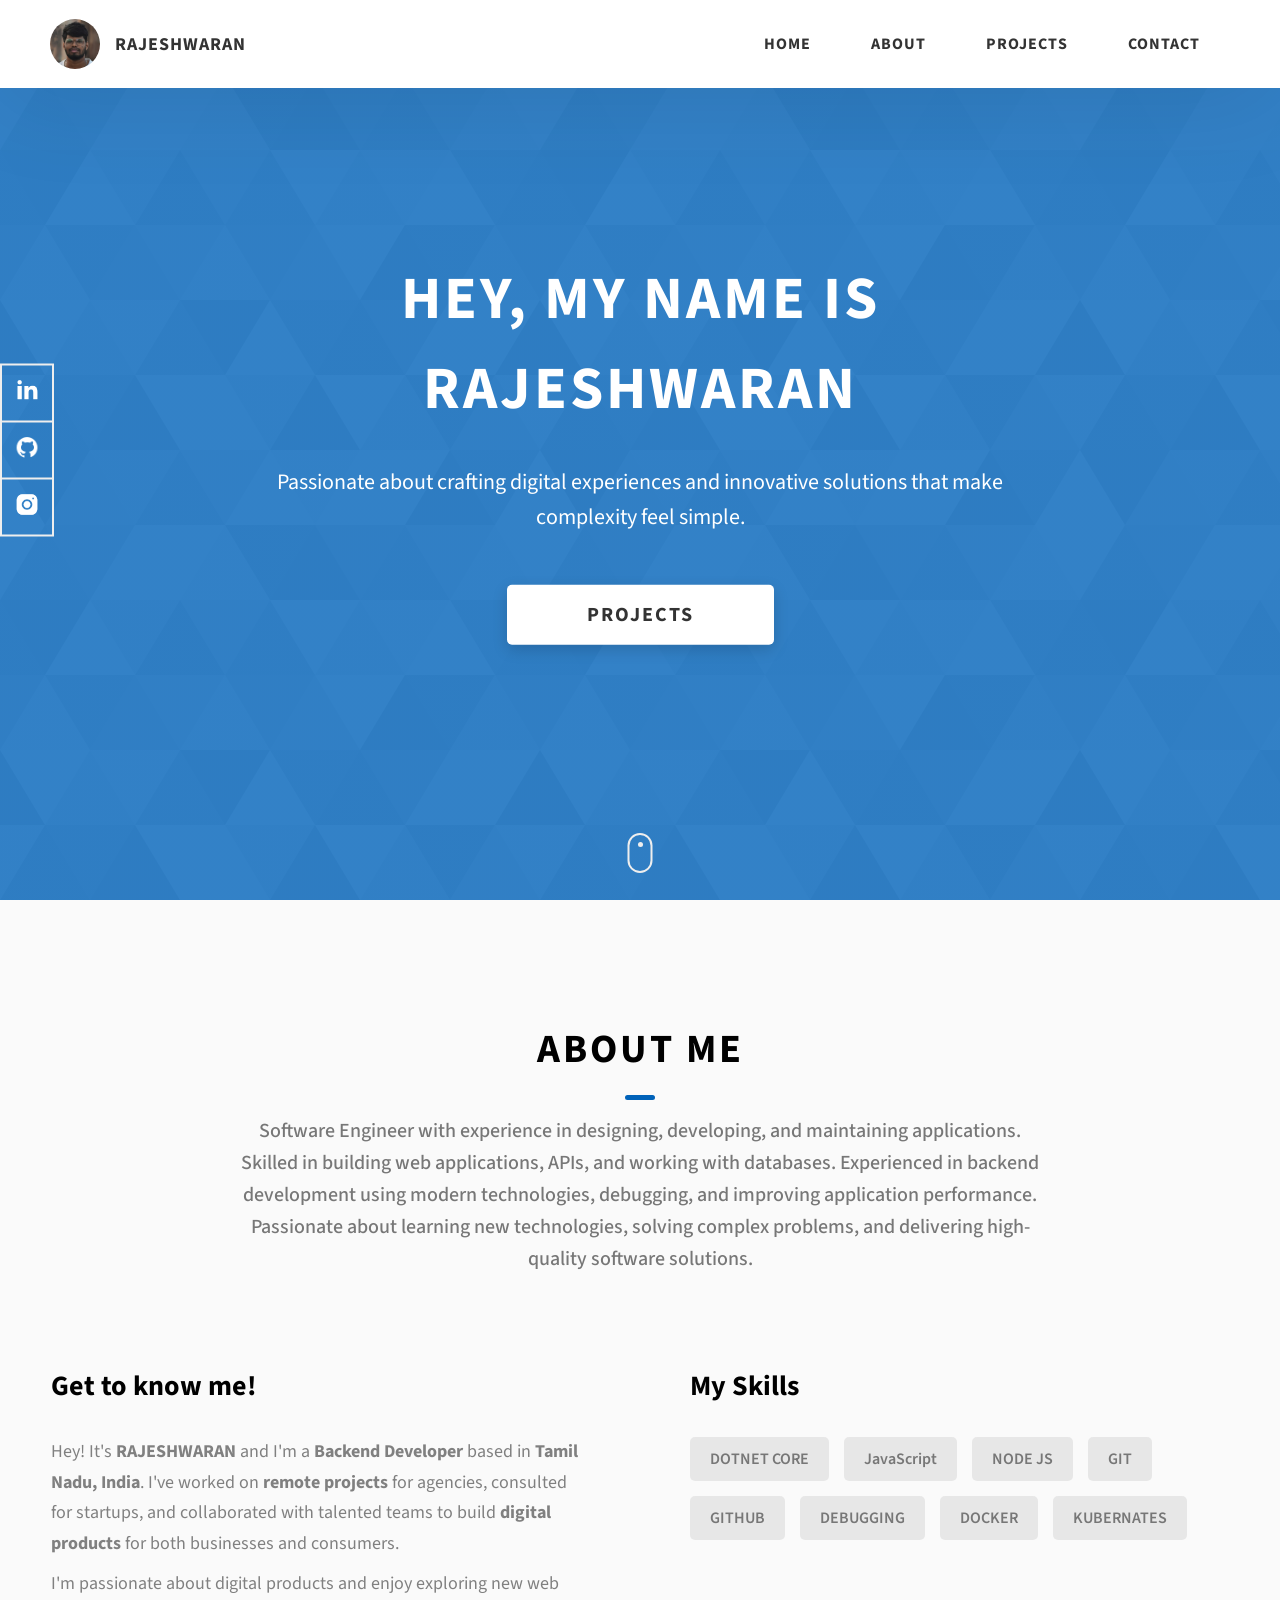
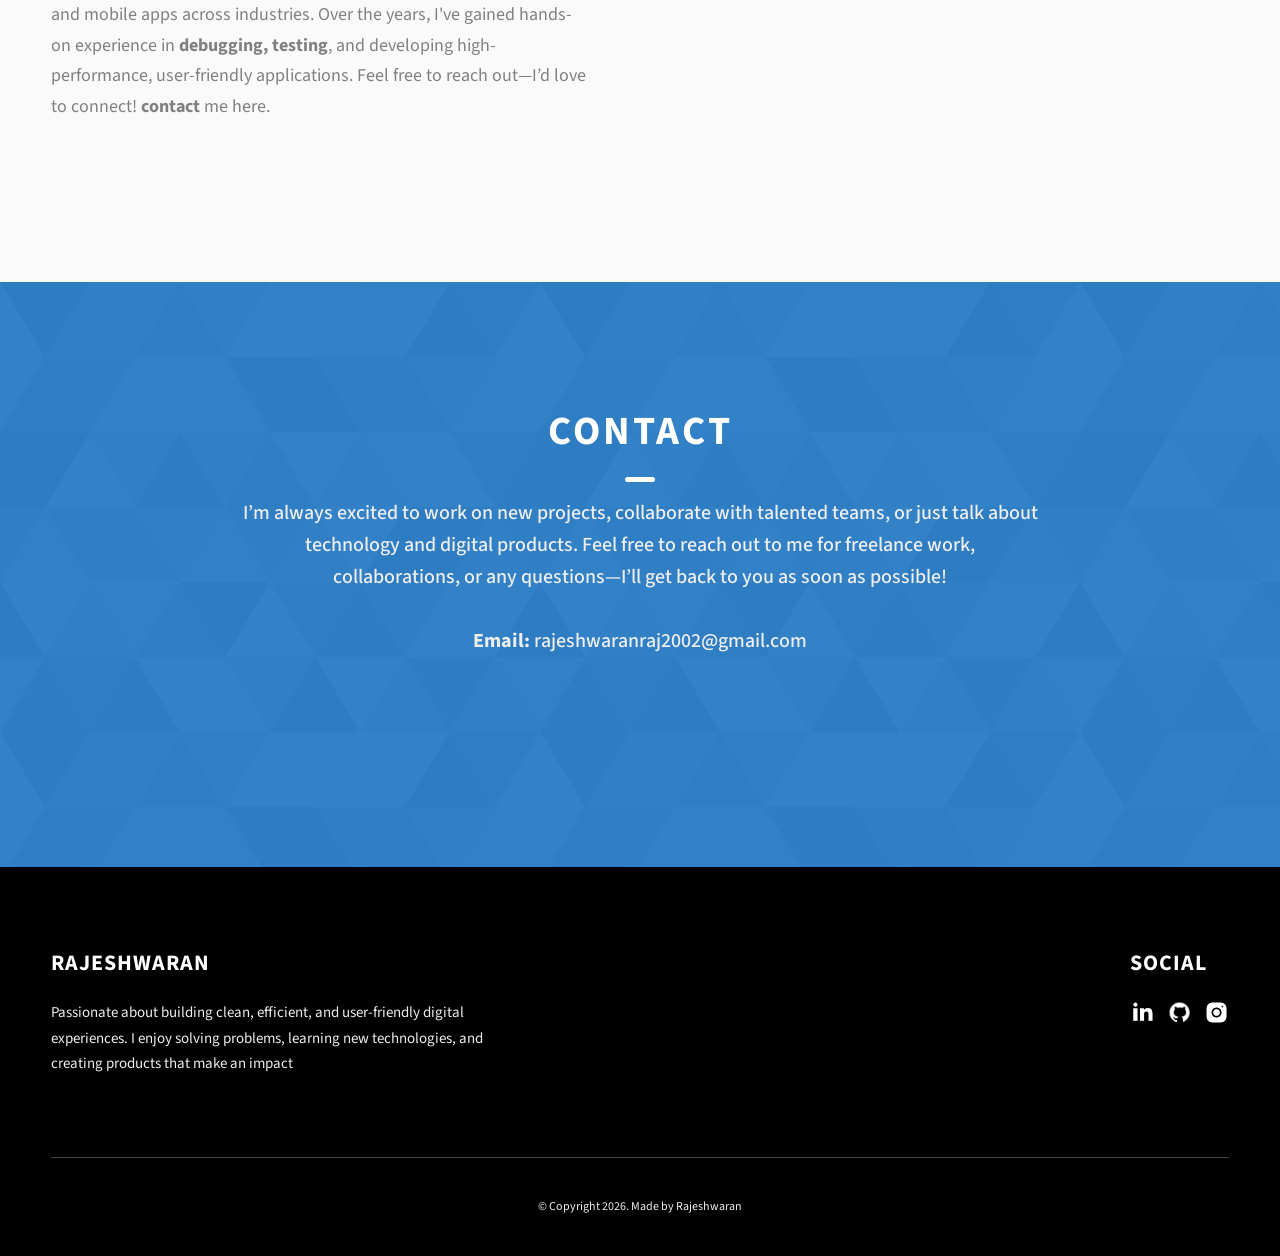
==== index.html @ eb17198d "Initial Push" ====
<!DOCTYPE html>
<html lang="en">
  <head>
    <meta charset="UTF-8" />
    <meta name="viewport" content="width=device-width, initial-scale=1.0" />
    <meta http-equiv="X-UA-Compatible" content="ie=edge" />
    <title>Rajeshwaran Portfolio</title>
    <meta name="description" content="Portfolio Template for Developer" />

    <link rel="stylesheet" href="css/style.css" />

    <link rel="preconnect" href="https://fonts.googleapis.com" />
    <link rel="preconnect" href="https://fonts.gstatic.com" crossorigin />
    <link
      href="https://fonts.googleapis.com/css2?family=Source+Sans+Pro:wght@400;600;700;900&display=swap"
      rel="stylesheet"
    />
  </head>
  <body>
    <header class="header">
      <div class="header__content">
        <div class="header__logo-container">
          <div class="header__logo-img-cont">
            <img
              src="./assets/png/rajesh_image.jpg"
              alt="Ram Maheshwari Logo Image"
              class="header__logo-img"
            />
          </div>
          <span class="header__logo-sub">RAJESHWARAN</span>
        </div>
        <div class="header__main">
          <ul class="header__links">
            <li class="header__link-wrapper">
              <a href="./index.html" class="header__link"> Home </a>
            </li>
            <li class="header__link-wrapper">
              <a href="./index.html#about" class="header__link">About </a>
            </li>
            <li class="header__link-wrapper">
              <a href="./index.html#projects" class="header__link">
                Projects
              </a>
            </li>
            <li class="header__link-wrapper">
              <a href="./index.html#contact" class="header__link"> Contact </a>
            </li>
          </ul>
          <div class="header__main-ham-menu-cont">
            <img
              src="./assets/svg/ham-menu.svg"
              alt="hamburger menu"
              class="header__main-ham-menu"
            />
            <img
              src="./assets/svg/ham-menu-close.svg"
              alt="hamburger menu close"
              class="header__main-ham-menu-close d-none"
            />
          </div>
        </div>
      </div>
      <div class="header__sm-menu">
        <div class="header__sm-menu-content">
          <ul class="header__sm-menu-links">
            <li class="header__sm-menu-link">
              <a href="./index.html"> Home </a>
            </li>

            <li class="header__sm-menu-link">
              <a href="./index.html#about"> About </a>
            </li>

            <li class="header__sm-menu-link">
              <a href="./index.html#projects"> Projects </a>
            </li>

            <li class="header__sm-menu-link">
              <a href="./index.html#contact"> Contact </a>
            </li>
          </ul>
        </div>
      </div>
    </header>
    <section class="home-hero">
      <div class="home-hero__content">
        <h1 class="heading-primary">Hey, My name is RAJESHWARAN</h1>
        <div class="home-hero__info">
          <p class="text-primary">
           Passionate about crafting digital experiences and innovative solutions that make complexity feel simple.
          </p>
        </div>
        <div class="home-hero__cta">
          <a href="./#projects" class="btn btn--bg">Projects</a>
        </div>
      </div>
      <div class="home-hero__socials">
        <div class="home-hero__social">
          <a href="https://www.linkedin.com/in/rajeshwaranmurugesan/" class="home-hero__social-icon-link">
            <img
              src="./assets/png/linkedin-ico.png"
              alt="icon"
              class="home-hero__social-icon"
            />
          </a>
        </div>
        <div class="home-hero__social">
          <a href="https://github.com/Rajeshwaran-raj" class="home-hero__social-icon-link">
            <img
              src="./assets/png/github-ico.png"
              alt="icon"
              class="home-hero__social-icon"
            />
          </a>
        </div>
        <!-- <div class="home-hero__social">
          <a href="#" class="home-hero__social-icon-link">
            <img
              src="./assets/png/twitter-ico.png"
              alt="icon"
              class="home-hero__social-icon"
            />
          </a>
        </div> -->
        <!-- <div class="home-hero__social">
          <a href="#" class="home-hero__social-icon-link">
            <img
              src="./assets/png/yt-ico.png"
              alt="icon"
              class="home-hero__social-icon"
            />
          </a>
        </div> -->
<div class="home-hero__social">
  <a
    href="https://www.instagram.com/_im_mr30/"
    class="home-hero__social-icon-link home-hero__social-icon-link--bd-none"
    target="_blank"
  >
    <img
      src="./assets/png/insta-ico.png"
      alt="Instagram"
      class="home-hero__social-icon"
    />
  </a>
</div>

      </div>
      <div class="home-hero__mouse-scroll-cont">
        <div class="mouse"></div>
      </div>
    </section>
    <section id="about" class="about sec-pad">
      <div class="main-container">
        <h2 class="heading heading-sec heading-sec__mb-med">
          <span class="heading-sec__main">About Me</span>
          <span class="heading-sec__sub">
            Software Engineer with experience in designing, developing, and maintaining applications. Skilled in building web applications, APIs, and working with databases. Experienced in backend development using modern technologies, debugging, and improving application performance. Passionate about learning new technologies, solving complex problems, and delivering high-quality software solutions.
          </span>
        </h2>
        <div class="about__content">
          <div class="about__content-main">
            <h3 class="about__content-title">Get to know me!</h3>
            <div class="about__content-details">
              <p class="about__content-details-para">
                  Hey! It's <strong>RAJESHWARAN</strong> and I'm a <strong>Backend Developer</strong> based in <strong>Tamil Nadu, India</strong>. I've worked on <strong>remote projects</strong> for agencies, consulted for startups, and collaborated with talented teams to build <strong>digital products</strong> for both businesses and consumers.  

              </p>
              <p class="about__content-details-para">
                  I'm passionate about digital products and enjoy exploring new web and mobile apps across industries. Over the years, I've gained hands-on experience in <strong>debugging, testing</strong>, and developing high-performance, user-friendly applications. Feel free to reach out—I’d love to connect!

                <strong>contact</strong> me here.
              </p>
            </div>
            <!-- <a href="./#contact" class="btn btn--med btn--theme dynamicBgClr"
              >Contact</a
            > -->
          </div>
          <div class="about__content-skills">
            <h3 class="about__content-title">My Skills</h3>
            <div class="skills">
              <div class="skills__skill">DOTNET CORE</div>
              <!-- <div class="skills__skill">CSS</div> -->
              <div class="skills__skill">JavaScript</div>
              <div class="skills__skill">NODE JS</div>
              <!-- <div class="skills__skill">SASS</div> -->
              <div class="skills__skill">GIT</div>
              <div class="skills__skill">GITHUB</div>
              <div class="skills__skill">DEBUGGING</div>
              <div class="skills__skill">DOCKER</div>
              <div class="skills__skill">KUBERNATES</div>
              <!-- <div class="skills__skill">Android</div>
              <div class="skills__skill">IOS</div> -->
            </div>
          </div>
        </div>
      </div>
    </section>
    <!-- <section id="projects" class="projects sec-pad">
      <div class="main-container">
        <h2 class="heading heading-sec heading-sec__mb-bg">
          <span class="heading-sec__main">Projects</span>
          <span class="heading-sec__sub">
            Lorem ipsum dolor sit amet consectetur adipisicing elit. Hic facilis
            tempora explicabo quae quod deserunt eius sapiente
          </span>
        </h2>

        <div class="projects__content">
          <div class="projects__row">
            <div class="projects__row-img-cont">
              <img
                src="./assets/jpeg/project-mockup-example.jpeg"
                alt="Software Screenshot"
                class="projects__row-img"
                loading="lazy"
              />
            </div>
            <div class="projects__row-content">
              <h3 class="projects__row-content-title">Project 1</h3>
              <p class="projects__row-content-desc">
                Lorem ipsum dolor sit amet consectetur adipisicing elit. Hic
                facilis tempora, explicabo quae quod deserunt eius sapiente
                praesentium.
              </p>
              <a
                href="./project-1.html"
                class="btn btn--med btn--theme dynamicBgClr"
                target="_blank"
                >Case Study</a
              >
            </div>
          </div>
          <div class="projects__row">
            <div class="projects__row-img-cont">
              <img
                src="./assets/jpeg/project-mockup-example.jpeg"
                alt="Software Screenshot"
                class="projects__row-img"
                loading="lazy"
              />
            </div>
            <div class="projects__row-content">
              <h3 class="projects__row-content-title">Project 2</h3>
              <p class="projects__row-content-desc">
                Lorem ipsum dolor sit amet consectetur adipisicing elit. Hic
                facilis tempora, explicabo quae quod deserunt eius sapiente
                praesentium.
              </p>
              <a
                href="./project-2.html"
                class="btn btn--med btn--theme dynamicBgClr"
                target="_blank"
                >Case Study</a
              >
            </div>
          </div>
          <div class="projects__row">
            <div class="projects__row-img-cont">
              <img
                src="./assets/jpeg/project-mockup-example.jpeg"
                alt="Software Screenshot"
                class="projects__row-img"
                loading="lazy"
              />
            </div>
            <div class="projects__row-content">
              <h3 class="projects__row-content-title">Project 3</h3>
              <p class="projects__row-content-desc">
                Lorem ipsum dolor sit amet consectetur adipisicing elit. Hic
                facilis tempora, explicabo quae quod deserunt eius sapiente
                praesentium.
              </p>
              <a
                href="./project-3.html"
                class="btn btn--med btn--theme dynamicBgClr"
                target="_blank"
                >Case Study</a
              >
            </div>
          </div>
        </div>
      </div>
    </section> -->
    <section id="contact" class="contact sec-pad dynamicBg">
      <div class="main-container">
        <h2 class="heading heading-sec heading-sec__mb-med">
          <span class="heading-sec__main heading-sec__main--lt">Contact</span>
          <span class="heading-sec__sub heading-sec__sub--lt">
            I’m always excited to work on new projects, collaborate with talented teams, or just talk about technology and digital products. Feel free to reach out to me for freelance work, collaborations, or any questions—I’ll get back to you as soon as possible!
             <br /><br />
              <strong>Email:</strong> <a href="rajeshwaranraj2002@gmail.com">rajeshwaranraj2002@gmail.com</a>
          </span>
        </h2>
        <!-- <div class="contact__form-container">
          <form action="#" class="contact__form">
            <div class="contact__form-field">
              <label class="contact__form-label" for="name">Name</label>
              <input
                required
                placeholder="Enter Your Name"
                type="text"
                class="contact__form-input"
                name="name"
                id="name"
              />
            </div>
            <div class="contact__form-field">
              <label class="contact__form-label" for="email">Email</label>
              <input
                required
                placeholder="Enter Your Email"
                type="text"
                class="contact__form-input"
                name="email"
                id="email"
              />
            </div>
            <div class="contact__form-field">
              <label class="contact__form-label" for="message">Message</label>
              <textarea
                required
                cols="30"
                rows="10"
                class="contact__form-input"
                placeholder="Enter Your Message"
                name="message"
                id="message"
              ></textarea>
            </div>
            <button type="submit" class="btn btn--theme contact__btn">
              Submit
            </button>
          </form>
        </div> -->
      </div>
    </section>
    <footer class="main-footer">
      <div class="main-container">
        <div class="main-footer__upper">
          <div class="main-footer__row main-footer__row-1">
            <h2 class="heading heading-sm main-footer__heading-sm">
              <span>Social</span>
            </h2>
            <div class="main-footer__social-cont">
              <a target="_blank" rel="noreferrer" href="https://www.linkedin.com/in/rajeshwaranmurugesan/">
                <img
                  class="main-footer__icon"
                  src="./assets/png/linkedin-ico.png"
                  alt="icon"
                />
              </a>
              <a target="_blank" rel="noreferrer" href="https://github.com/Rajeshwaran-raj">
                <img
                  class="main-footer__icon"
                  src="./assets/png/github-ico.png"
                  alt="icon"
                />
              </a>
              <!-- <a target="_blank" rel="noreferrer" href="#">
                <img
                  class="main-footer__icon"
                  src="./assets/png/twitter-ico.png"
                  alt="icon"
                />
              </a> -->
              <!-- <a target="_blank" rel="noreferrer" href="#">
                <img
                  class="main-footer__icon"
                  src="./assets/png/yt-ico.png"
                  alt="icon"
                />
              </a> -->
              <a target="_blank" rel="noreferrer" href="https://www.instagram.com/_im_mr30/">
                <img
                  class="main-footer__icon main-footer__icon--mr-none"
                  src="./assets/png/insta-ico.png"
                  alt="icon"
                />
              </a>
            </div>
          </div>
          <div class="main-footer__row main-footer__row-2">
            <h4 class="heading heading-sm text-lt">RAJESHWARAN</h4>
            <p class="main-footer__short-desc">
              Passionate about building clean, efficient, and user-friendly digital experiences. I enjoy solving problems, learning new technologies, and creating products that make an impact
            </p>
          </div>
        </div>

        <!-- If you give me some credit or shoutout here by linking to my website, then it will be a big thing for me and will help me a lot :) -->
        <div class="main-footer__lower">
          &copy; Copyright 2026. Made by
          <!-- <a rel="noreferrer" target="_blank" href="https://rammaheshwari.com"> -->
            Rajeshwaran<!-- </a> -->
        </div>
      </div>
    </footer>

    <script src="./index.js"></script>
  </body>
</html>
---- css/style.css ----
*,:after,:before{box-sizing:inherit;font-family:inherit;margin:0;padding:0}html{font-size:62.5%;scroll-behavior:smooth}@media only screen and (max-width:75em){html{font-size:59%}}@media only screen and (max-width:56.25em){html{font-size:56%}}@media only screen and (min-width:112.5em){html{font-size:65%}}body{box-sizing:border-box;font-family:sans-serif;font-family:Source Sans Pro,sans-serif;line-height:1.5;overflow-x:hidden;overflow-y:scroll;position:relative}a{color:inherit;text-decoration:none}li{list-style:none}a:focus,button:focus,input:focus,textarea:focus{outline:none}button{border:none;cursor:pointer}textarea{resize:none}.heading-primary{font-size:6rem;letter-spacing:3px;text-align:center;text-transform:uppercase}@media only screen and (max-width:37.5em){.heading-primary{font-size:4.5rem}}.heading-sec__mb-bg{margin-bottom:11rem}@media only screen and (max-width:56.25em){.heading-sec__mb-bg{margin-bottom:8rem}}.heading-sec__mb-med{margin-bottom:9rem}@media only screen and (max-width:56.25em){.heading-sec__mb-med{margin-bottom:8rem}}.heading-sec__main{display:block;font-size:4rem;letter-spacing:1px;letter-spacing:3px;margin-bottom:3.5rem;position:relative;text-align:center;text-transform:uppercase}.heading-sec__main--lt{color:#fff}.heading-sec__main--lt:after{background:#fff!important;content:""}.heading-sec__main:after{background:#0062b9;border-radius:5px;content:"";height:5px;left:50%;position:absolute;top:calc(100% + 1.5rem);transform:translateX(-50%);width:3rem}@media only screen and (max-width:37.5em){.heading-sec__main:after{top:calc(100% + 1.2rem)}}.heading-sec__sub{color:#777;display:block;font-size:2rem;font-weight:500;line-height:1.6;margin:auto;max-width:80rem;text-align:center}@media only screen and (max-width:37.5em){.heading-sec__sub{font-size:1.8rem}}.heading-sec__sub--lt{color:#eee}.heading-sm{font-size:2.2rem;letter-spacing:1px;text-transform:uppercase}.main-container{margin:auto;max-width:120rem;width:92%}.btn{background:#fff;border-radius:5px;box-shadow:0 5px 15px 0 rgba(0,0,0,.15);color:#333;display:inline-block;font-weight:700;letter-spacing:2px;text-transform:uppercase;transition:transform .3s}.btn:hover{transform:translateY(-3px)}.btn--bg{font-size:2rem;padding:1.5rem 8rem}.btn--med{font-size:1.6rem;padding:1.5rem 5rem}.btn--theme{background:#0062b9;color:#fff}.btn--theme-inv{background:#fff;border:2px solid #0062b9;box-shadow:none;color:#0062b9;padding:calc(1.5rem - 2px) calc(5rem - 2px)}.sec-pad{padding:12rem 0}@media only screen and (max-width:56.25em){.sec-pad{padding:8rem 0}}.text-primary{color:#fff;font-size:2.2rem;line-height:1.6;text-align:center;width:100%}@media only screen and (max-width:37.5em){.text-primary{font-size:2rem}}.d-none{display:none}.home-hero{background:linear-gradient(90deg,rgba(0,98,185,.8),rgba(0,98,185,.8)),url(../../assets/svg/common-bg.svg);background-position:50%;color:#fff;height:100vh;max-height:120rem;min-height:80rem;position:relative}@media only screen and (max-width:37.5em){.home-hero{height:unset;min-height:unset}}.home-hero__socials{border:2px solid #eee;position:absolute;top:50%;transform:translateY(-50%)}@media only screen and (max-width:56.25em){.home-hero__socials{display:none}}.home-hero__mouse-scroll-cont{bottom:3%;left:50%;position:absolute;transform:translateX(-50%)}@media only screen and (max-width:37.5em){.home-hero__mouse-scroll-cont{display:none}}.home-hero__social{width:5rem}.home-hero__social-icon-link{border-bottom:2px solid #eee;display:block;padding:1.2rem;transition:background .3s;width:100%}.home-hero__social-icon-link:hover{background:hsla(0,0%,100%,.1)}.home-hero__social-icon-link--bd-none{border-bottom:0}.home-hero__social-icon{width:100%}.home-hero__content{left:50%;max-width:90rem;position:absolute;top:50%;transform:translate(-50%,-50%);width:92%}@media only screen and (max-width:37.5em){.home-hero__content{margin:auto;padding:19rem 0 13rem;position:static;transform:translate(0)}}.home-hero__info{margin:3rem auto 0;max-width:80rem}.home-hero__cta{margin-top:5rem;text-align:center}.about{background:#fafafa}.about__content{display:grid;grid-template-columns:1fr 1fr;grid-gap:10rem}@media only screen and (max-width:56.25em){.about__content{grid-template-columns:1fr;grid-gap:8rem}}.about__content-title{font-size:2.8rem;font-weight:700;margin-bottom:3rem}@media only screen and (max-width:37.5em){.about__content-title{font-size:2.4rem}}.about__content-details-para{color:grey;font-size:1.8rem;line-height:1.7;margin-bottom:1rem;max-width:60rem}.about__content-details-para--hl{font-weight:700;margin:0 3px}.about__content-details-para:last-child{margin-bottom:4rem}.projects__row{display:grid;grid-template-columns:1.5fr 1fr;grid-gap:5rem;margin-bottom:11rem}@media only screen and (max-width:56.25em){.projects__row{grid-template-columns:1fr;grid-gap:2rem;margin-bottom:8rem;text-align:center}}.projects__row:last-child{margin-bottom:0}.projects__row-img-cont{overflow:hidden}.projects__row-img{display:block;-o-object-fit:cover;object-fit:cover;width:100%}.projects__row-content{align-items:flex-start;display:flex;flex-direction:column;justify-content:center;padding:2rem 0}@media only screen and (max-width:56.25em){.projects__row-content{align-items:center}}.projects__row-content-title{font-size:2.8rem;font-weight:700;margin-bottom:2rem}@media only screen and (max-width:37.5em){.projects__row-content-title{font-size:2.4rem}}.projects__row-content-desc{color:grey;font-size:1.8rem;line-height:1.7;margin-bottom:3rem;max-width:60rem}@media only screen and (max-width:37.5em){.projects__row-content-desc{font-size:1.7rem}}.contact{background:linear-gradient(90deg,rgba(0,98,185,.8),rgba(0,98,185,.8)),url(../../assets/svg/common-bg.svg);background-position:50%;background-size:cover}.contact__form-container{background:#fff;border-radius:5px;box-shadow:0 0 10px rgba(0,0,0,.1);margin:5rem auto 0;max-width:80rem;padding:4rem;text-align:right;width:95%}@media only screen and (max-width:37.5em){.contact__form-container{padding:3rem}}.contact__form-field{margin-bottom:4rem}@media only screen and (max-width:37.5em){.contact__form-field{margin-bottom:3rem}}.contact__form-label{color:#666;display:block;font-size:1.4rem;font-weight:700;letter-spacing:1px;margin-bottom:1rem;text-align:left}.contact__form-input{background:#f0f0f0;border:1px solid #ebebeb;border-radius:5px;color:#333;font-size:1.6rem;font-weight:600;letter-spacing:0;padding:2rem;width:100%}.contact__form-input::placeholder{color:#999;font-size:1.6rem;font-weight:600}.contact__form-input::-webkit-input-placeholder{color:#999;font-size:1.6rem;font-weight:600}.contact__form-input:-ms-input-placeholder{color:#999;font-size:1.6rem;font-weight:600}.contact__form-input::-ms-input-placeholder{color:#999;font-size:1.6rem;font-weight:600}.contact__form-input:-moz-placeholder{color:#999;font-size:1.6rem;font-weight:600;opacity:1}.contact__form-input::-moz-placeholder{color:#999;font-size:1.6rem;font-weight:600;opacity:1}.contact__btn{font-size:1.6rem;padding:2rem 4rem;width:30%}@media only screen and (max-width:37.5em){.contact__btn{width:100%}}.project-cs-hero{background:linear-gradient(90deg,rgba(0,98,185,.8),rgba(0,98,185,.8)),url(../../assets/svg/common-bg.svg);background-position:50%;background-size:cover;color:#fff;position:relative}@media only screen and (max-width:37.5em){.project-cs-hero{height:unset;min-height:unset}}.project-cs-hero__content{margin:auto;max-width:90rem;padding:25rem 0 17rem;width:92%}@media only screen and (max-width:37.5em){.project-cs-hero__content{margin:auto;padding:19rem 0 13rem;position:static;transform:translate(0)}}.project-cs-hero__info{margin:3rem auto 0;max-width:80rem}.project-cs-hero__cta{margin-top:5rem;text-align:center}.project-details__content{margin:auto;max-width:90rem;padding:8rem 0}.project-details__content-title{font-size:2.8rem;font-weight:700;margin-bottom:3rem}@media only screen and (max-width:37.5em){.project-details__content-title{font-size:2.4rem}}.project-details__showcase-img-cont{margin-bottom:6rem;width:100%}.project-details__showcase-img{width:100%}.project-details__content-main{margin:auto;max-width:70rem;width:100%}.project-details__desc{margin:0 0 7rem}.project-details__desc-para{color:grey;font-size:1.8rem;line-height:1.7;margin-bottom:2rem}.project-details__tools-used{margin:0 0 7rem}.project-details__tools-used-list{display:flex;flex-wrap:wrap}.project-details__tools-used-item{background:hsla(0,0%,60%,.2);border-radius:5px;color:#777;font-size:1.6rem;font-weight:600;margin-bottom:1.5rem;margin-right:1.5rem;padding:1rem 2rem}.project-details__links{margin:0}.project-details__links-btn{margin-right:2rem}@media only screen and (max-width:37.5em){.project-details__links-btn{margin-bottom:2rem;margin-right:0;text-align:center;width:70%}}.project-details__links-btn:last-child{margin:0}@media only screen and (max-width:37.5em){.project-details__links-btn:last-child{margin:0}}.header{background:#000;background:#fff;box-shadow:0 10px 100px rgba(0,0,0,.1);position:fixed;width:100%;z-index:1000}.header__content{align-items:center;display:flex;justify-content:space-between;padding:1rem 5rem}@media only screen and (max-width:56.25em){.header__content{padding:0 2rem}}.header__logo-container{align-items:center;color:#333;cursor:pointer;display:flex;transition:color .3s}.header__logo-container:hover{color:#0062b9}.header__logo-img-cont{background:#0062b9;border-radius:50px;height:5rem;margin-right:1.5rem;overflow:hidden;width:5rem}@media only screen and (max-width:56.25em){.header__logo-img-cont{height:4.5rem;margin-right:1.2rem;width:4.5rem}}.header__logo-img{display:block;height:100%;-o-object-fit:cover;object-fit:cover;-o-object-position:center;object-position:center;width:100%}.header__logo-sub{font-size:1.8rem;font-weight:700;letter-spacing:1px;text-transform:uppercase}.header__links{display:flex}@media only screen and (max-width:37.5em){.header__links{display:none}}.header__link{color:#333;display:inline-block;font-size:1.6rem;font-weight:700;letter-spacing:1px;padding:2.2rem 3rem;text-transform:uppercase;transition:color .3s}.header__link:hover{color:#0062b9}@media only screen and (max-width:56.25em){.header__link{font-size:1.5rem;padding:3rem 1.8rem}}.header__main-ham-menu-cont{display:none;padding:2.2rem 0;width:3rem}@media only screen and (max-width:37.5em){.header__main-ham-menu-cont{display:block}}.header__main-ham-menu,.header__main-ham-menu-close{width:100%}.header__sm-menu{background:#fff;box-shadow:0 5px 5px 0 rgba(0,0,0,.1);-webkit-box-shadow:0 5px 5px 0 rgba(0,0,0,.1);-moz-box-shadow:0 5px 5px 0 rgba(0,0,0,.1);position:absolute;top:100%;transition:all .3s;width:100%}.header__sm-menu,.header__sm-menu--active{opacity:0;visibility:hidden}@media only screen and (max-width:37.5em){.header__sm-menu--active{opacity:1;visibility:visible}}.header__sm-menu-link a{border-bottom:1px solid #eee;color:#333;display:block;font-size:1.6rem;font-weight:700;letter-spacing:2px;padding:2.5rem 3rem;text-align:right;text-decoration:none;text-transform:uppercase;transition:color .3s}.header__sm-menu-link a:hover{color:#0062b9}.header__sm-menu-link:first-child a{border-top:1px solid #eee}.header__sm-menu-link-last{border-bottom:0}.main-footer{background:#000;color:#fff}.main-footer__upper{display:flex;justify-content:space-between;padding:8rem 0}@media only screen and (max-width:56.25em){.main-footer__upper{padding:6rem 0}}@media only screen and (max-width:37.5em){.main-footer__upper{display:block}}.main-footer__row-1{order:2}@media only screen and (max-width:56.25em){.main-footer__row-1{margin-bottom:5rem}}.main-footer__row-2{max-width:50rem;order:1;width:40%}@media only screen and (max-width:56.25em){.main-footer__row-2{width:100%}}.main-footer__short-desc{color:#eee;font-size:1.5rem;line-height:1.7;margin-top:2rem}.main-footer__social-cont{margin-top:2rem}.main-footer__icon{margin-right:1rem;width:2.5rem}.main-footer__icon--mr-none{margin-right:0}.main-footer__lower{border-top:1px solid #444;color:#eee;font-size:1.2rem;padding:4rem 0;text-align:left;text-align:center}.main-footer__lower a{font-weight:700;margin-left:2px;text-decoration:underline}@media only screen and (max-width:56.25em){.main-footer__lower{padding:3.5rem 0}}.skills{display:flex;flex-wrap:wrap}.skills__skill{background:hsla(0,0%,60%,.2);border-radius:5px;color:#777;font-size:1.6rem;font-weight:600;margin-bottom:1.5rem;margin-right:1.5rem;padding:1rem 2rem}.mouse{border:2px solid #eee;border-radius:60px;height:40px;overflow:hidden;position:relative;width:25px}.mouse:before{animation:wheel 1.3s infinite;-webkit-animation:wheel 1.3s infinite;background-color:#eee;border-radius:50%;content:"";height:5px;left:50%;opacity:1;position:absolute;top:7px;transform:translateX(-50%);width:5px}@keyframes wheel{to{opacity:0;top:27px}}
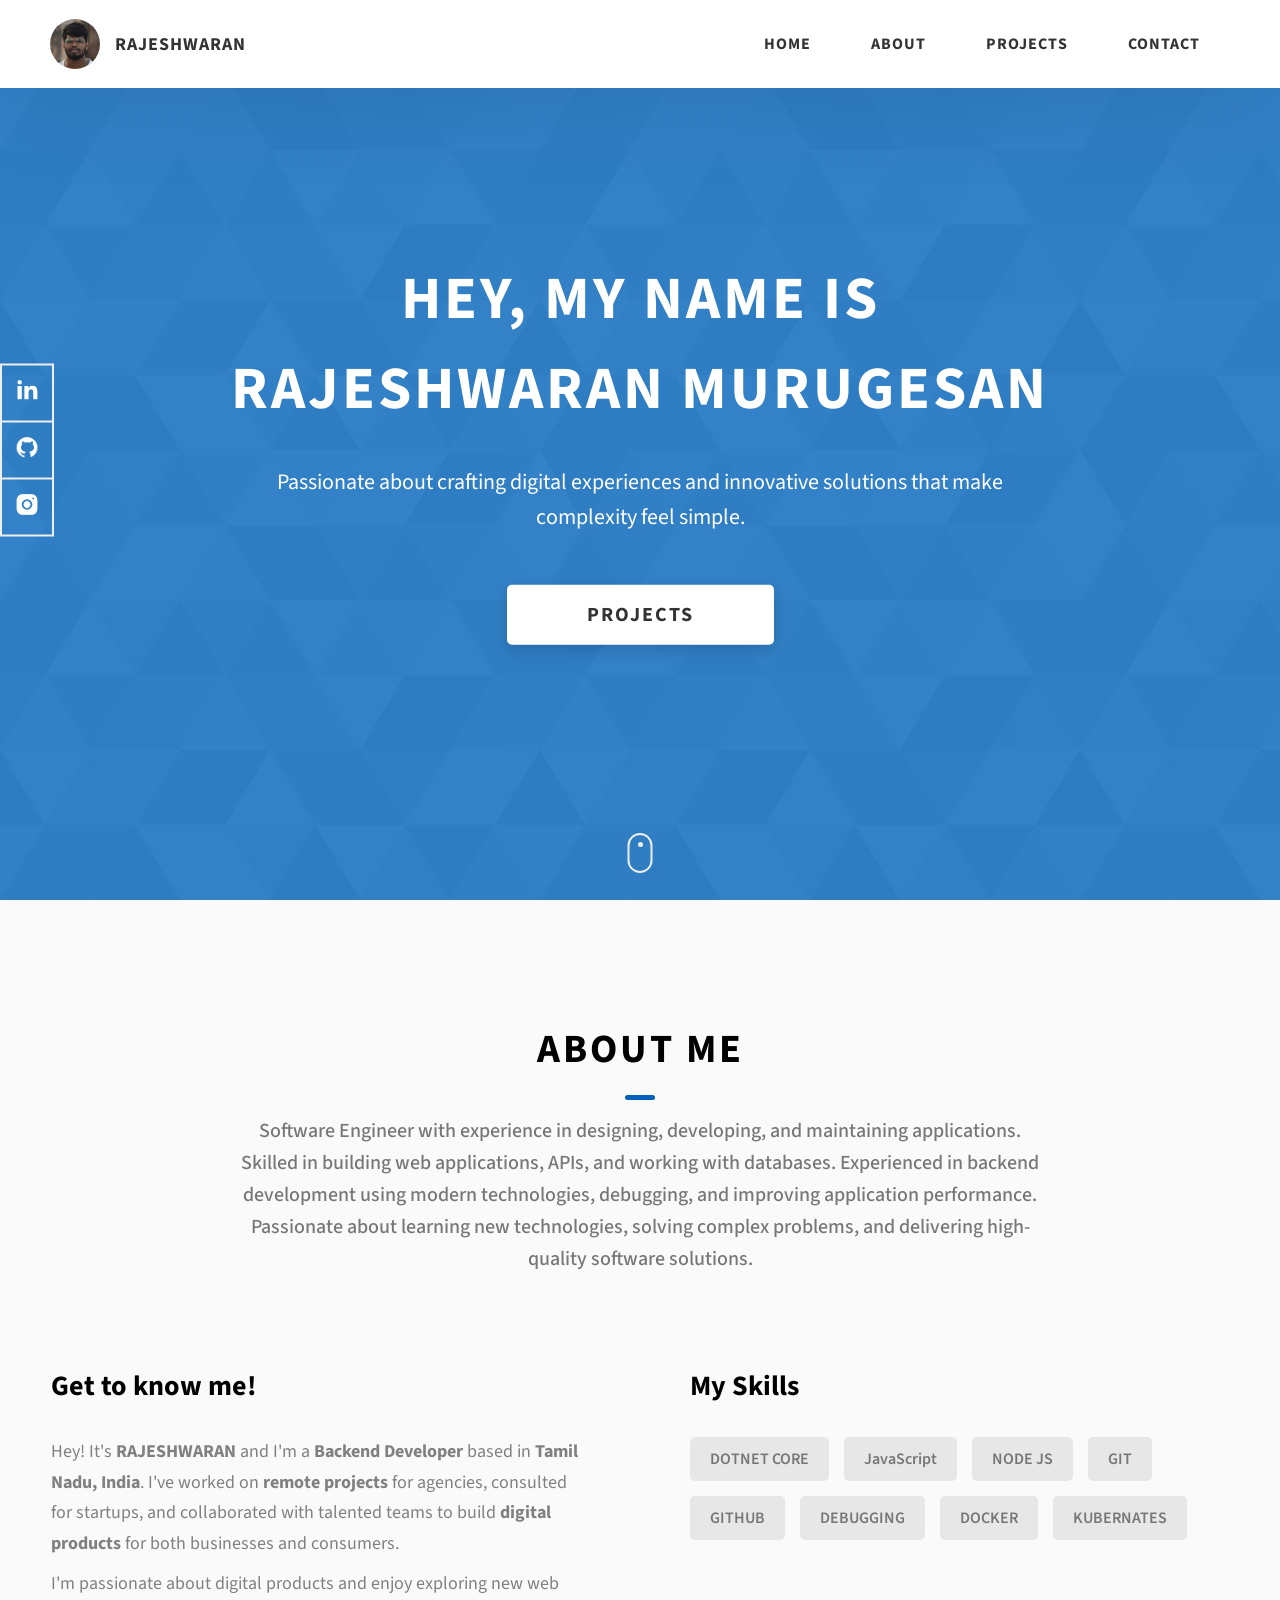
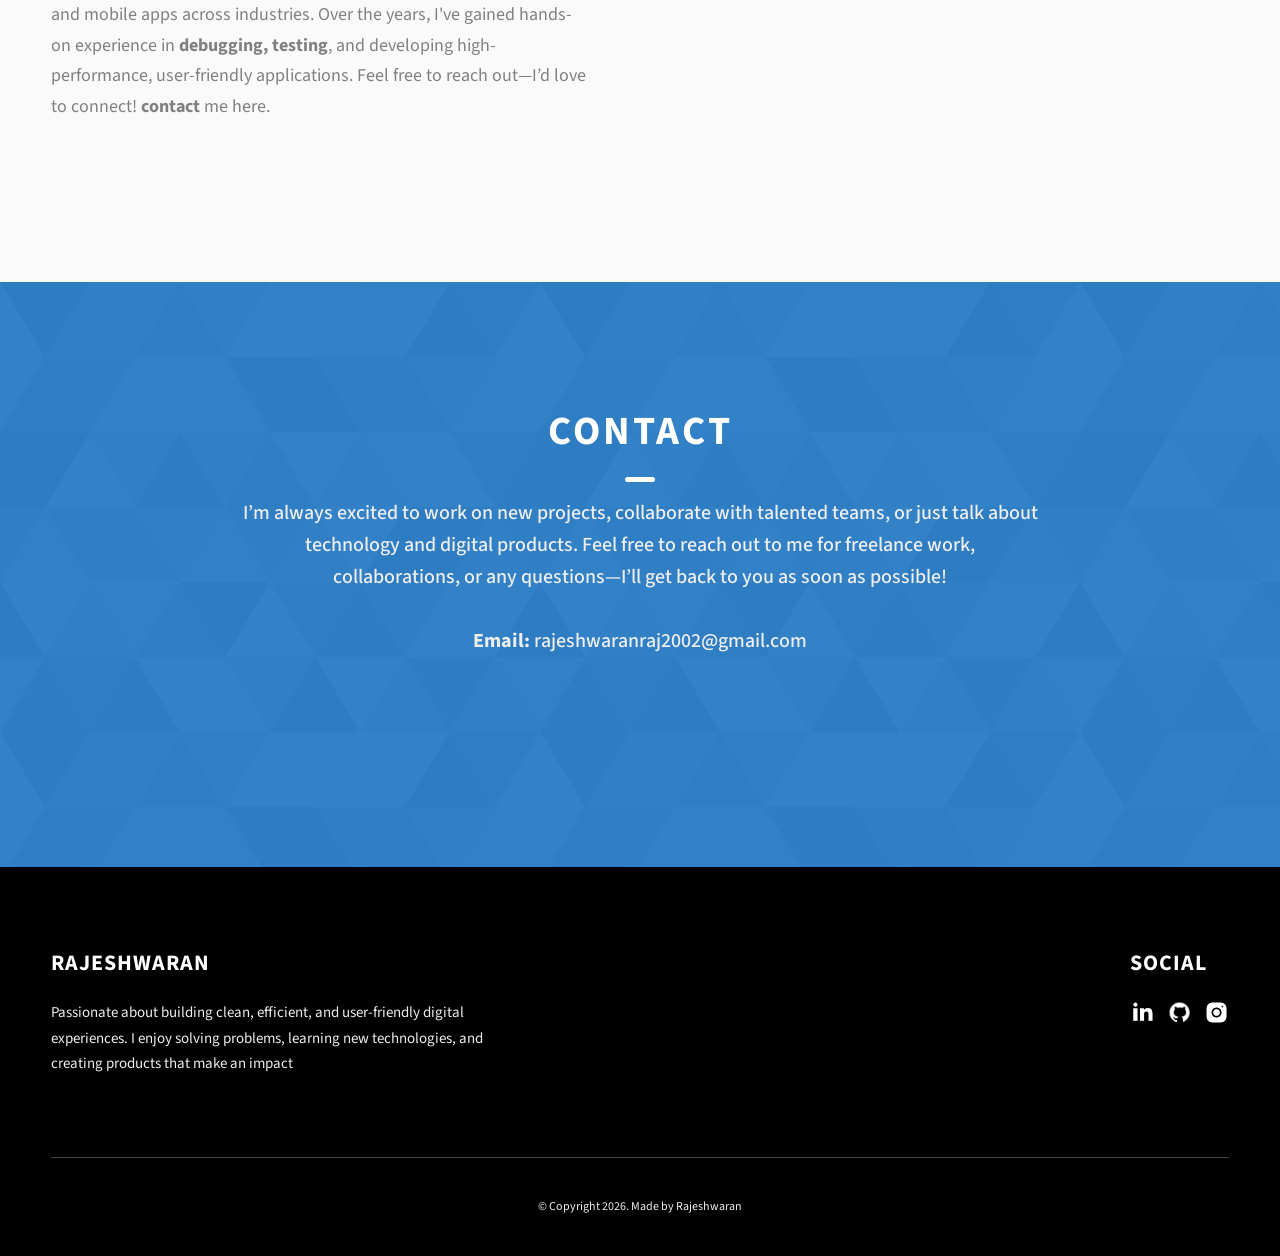
==== commit 3cb27aba: "Update name in heading to full name" ====
--- a/index.html
+++ b/index.html
@@ -84,7 +84,7 @@
     </header>
     <section class="home-hero">
       <div class="home-hero__content">
-        <h1 class="heading-primary">Hey, My name is RAJESHWARAN</h1>
+        <h1 class="heading-primary">Hey, My name is RAJESHWARAN MURUGESAN</h1>
         <div class="home-hero__info">
           <p class="text-primary">
            Passionate about crafting digital experiences and innovative solutions that make complexity feel simple.
